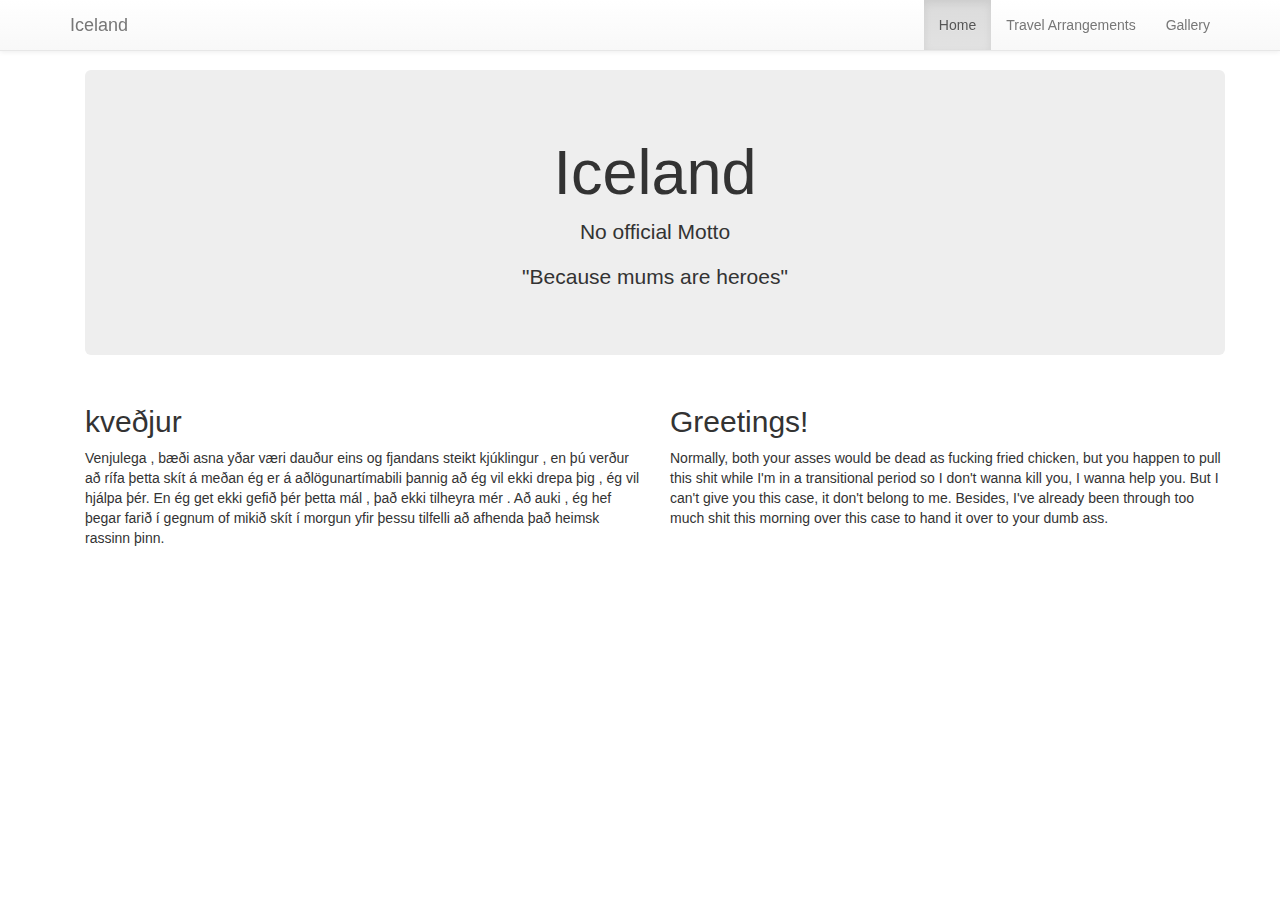
==== index.html @ f8057bbd "working on html, added bootstrap" ====
<!DOCTYPE html>
<html>
  <head>
    <meta name="viewport" content="width=device-width, initial-scale=1.0">
    <link href="css/bootstrap.min.css" rel="stylesheet" media="screen">
    <link href="css/bootstrap-theme.min.css" rel="stylesheet" media="screen">
    <link href="css/my-styles.css" rel="stylesheet" media="screen">
    <title>Iceland</title>
  </head>
  <body>

    <div class="navbar navbar-fixed-top navbar-default">
      <div class="container">
        <a class="navbar-brand" href="#">Iceland</a>
          <div class="collapse navbar-collapse">
            <ul class="nav navbar-nav navbar-right">
              <li class="active"><a href="#">Home</a></li>
              <li><a href="#">Travel Arrangements</a></li>
              <li><a href="#">Gallery</a></li>
            </ul>

          </div>
        </div>
      </div>
    </div>

    <div class="container">
      <div class="jumbotron">
        <div class="jumbotron-text">
          <h1 >Iceland</h1>
          <p >
            No official Motto
          </p>
          <p >
            "Because mums are heroes"
          </p>
        </div>
      </div>

    <div class="row">
      <div class="col-sm-6">
        <h2>kveðjur</h2>
        <p>
          Venjulega , bæði asna yðar væri dauður eins og fjandans steikt kjúklingur , en þú verður að rífa þetta skít á meðan ég er á aðlögunartímabili þannig að ég vil ekki drepa þig , ég vil hjálpa þér. En ég get ekki gefið þér þetta mál , það ekki tilheyra mér . Að auki , ég hef þegar farið í gegnum of mikið skít í morgun yfir þessu tilfelli að afhenda það heimsk rassinn þinn.
        </p>
      </div>
      <div class="col-sm-6">
        <h2>Greetings!</h2>
        <p>
          Normally, both your asses would be dead as fucking fried chicken, but you happen to pull this shit while I'm in a transitional period so I don't wanna kill you, I wanna help you. But I can't give you this case, it don't belong to me. Besides, I've already been through too much shit this morning over this case to hand it over to your dumb ass.
        </p>
      </div>
    </div>

    <script src="https://ajax.googleapis.com/ajax/libs/jquery/1.11.3/jquery.min.js"></script>
    <script src="js/bootstrap.min.js"></script>
  </body>
</html>
---- css/my-styles.css ----
body {
  padding: 70px;
}






/*================
----JUMBOTRON----
=================*/

.jumbotron-text {
  text-align: center;
}
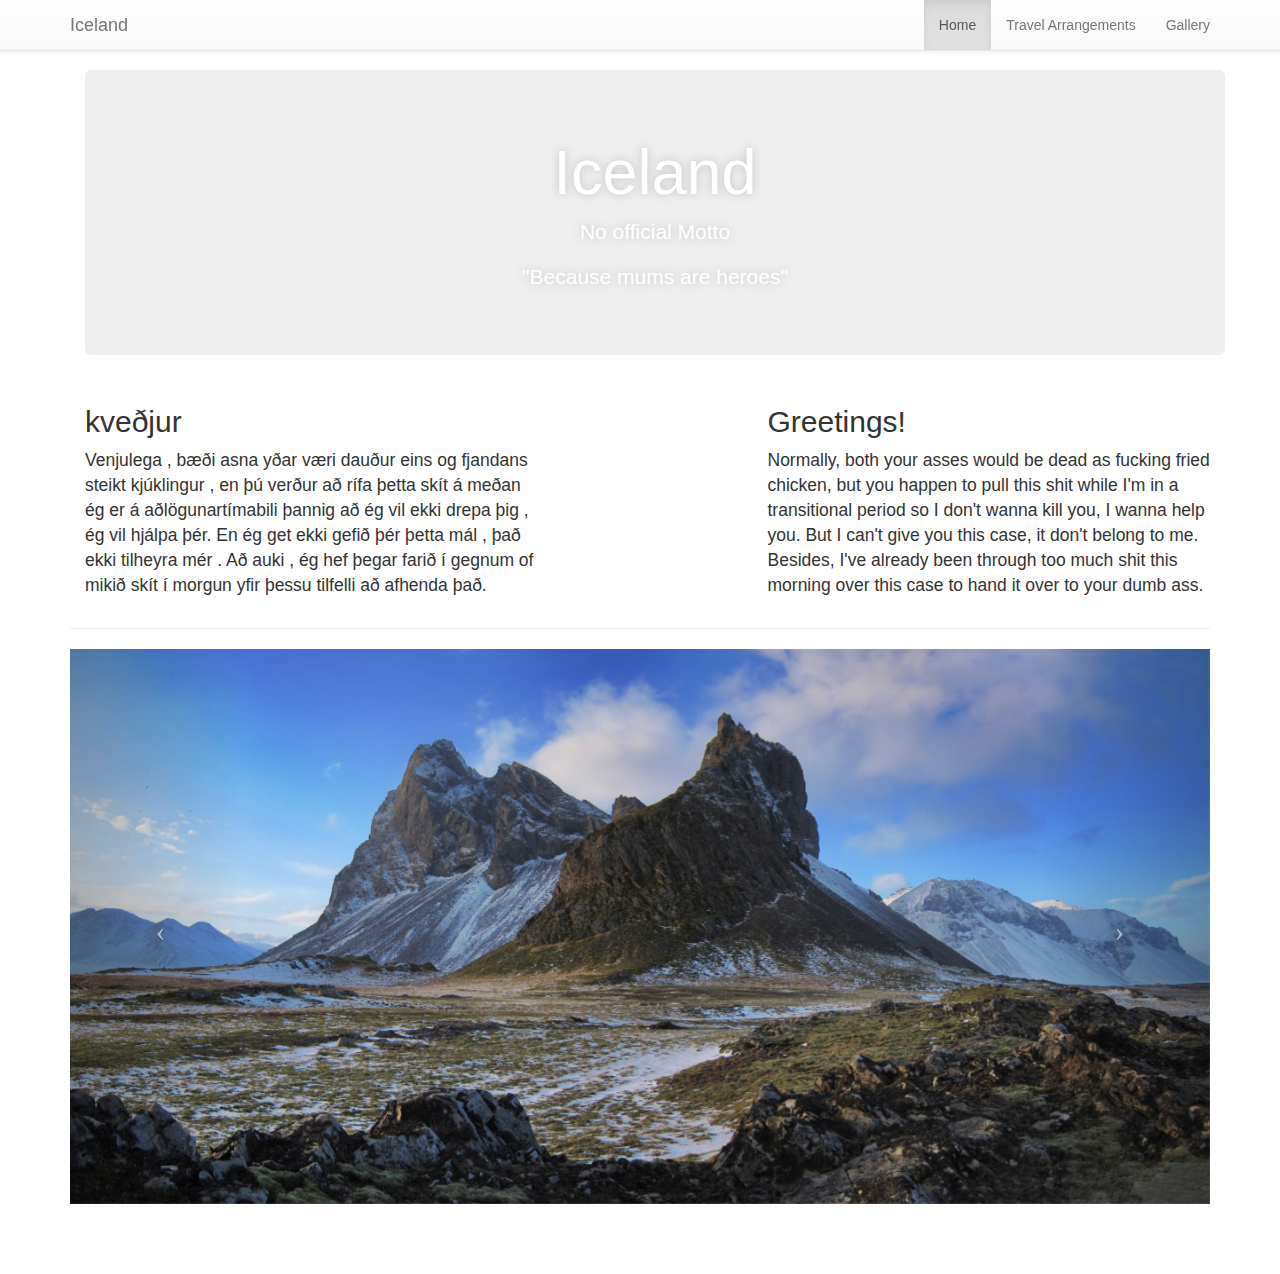
==== commit 9f3ae7e9: "finished site" ====
--- a/index.html
+++ b/index.html
@@ -1,58 +1,89 @@
 <!DOCTYPE html>
 <html>
-  <head>
-    <meta name="viewport" content="width=device-width, initial-scale=1.0">
-    <link href="css/bootstrap.min.css" rel="stylesheet" media="screen">
-    <link href="css/bootstrap-theme.min.css" rel="stylesheet" media="screen">
-    <link href="css/my-styles.css" rel="stylesheet" media="screen">
-    <title>Iceland</title>
-  </head>
-  <body>
+<head>
+  <meta charset="utf-8">
+  <meta name="viewport" content="width=device-width, initial-scale=1.0">
+  <link href="css/bootstrap.min.css" rel="stylesheet" media="screen">
+  <link href="css/bootstrap-theme.min.css" rel="stylesheet" media="screen">
+  <link href="css/my-styles.css" rel="stylesheet" media="screen">
+  <title>Iceland</title>
+  <script src="https://ajax.googleapis.com/ajax/libs/jquery/1.11.3/jquery.min.js"></script>
+  <script src="js/bootstrap.min.js"></script>
 
-    <div class="navbar navbar-fixed-top navbar-default">
-      <div class="container">
-        <a class="navbar-brand" href="#">Iceland</a>
-          <div class="collapse navbar-collapse">
-            <ul class="nav navbar-nav navbar-right">
-              <li class="active"><a href="#">Home</a></li>
-              <li><a href="#">Travel Arrangements</a></li>
-              <li><a href="#">Gallery</a></li>
-            </ul>
+</head>
+<body>
+  <!-- NAVBAR -->
+  <div class="navbar navbar-fixed-top navbar-default">
+    <div class="container">
+      <a class="navbar-brand" href="#">Iceland</a>
+      <div class="collapse navbar-collapse">
+        <ul class="nav navbar-nav navbar-right">
+          <li class="active"><a href="#">Home</a></li>
+          <li><a href="#">Travel Arrangements</a></li>
+          <li><a href="#">Gallery</a></li>
+        </ul>
 
-          </div>
-        </div>
       </div>
     </div>
+  </div>
+</div>
 
-    <div class="container">
-      <div class="jumbotron">
-        <div class="jumbotron-text">
-          <h1 >Iceland</h1>
-          <p >
-            No official Motto
-          </p>
-          <p >
-            "Because mums are heroes"
-          </p>
-        </div>
-      </div>
+<!-- NAVBAR END -->
 
-    <div class="row">
-      <div class="col-sm-6">
-        <h2>kveðjur</h2>
-        <p>
-          Venjulega , bæði asna yðar væri dauður eins og fjandans steikt kjúklingur , en þú verður að rífa þetta skít á meðan ég er á aðlögunartímabili þannig að ég vil ekki drepa þig , ég vil hjálpa þér. En ég get ekki gefið þér þetta mál , það ekki tilheyra mér . Að auki , ég hef þegar farið í gegnum of mikið skít í morgun yfir þessu tilfelli að afhenda það heimsk rassinn þinn.
-        </p>
-      </div>
-      <div class="col-sm-6">
-        <h2>Greetings!</h2>
-        <p>
-          Normally, both your asses would be dead as fucking fried chicken, but you happen to pull this shit while I'm in a transitional period so I don't wanna kill you, I wanna help you. But I can't give you this case, it don't belong to me. Besides, I've already been through too much shit this morning over this case to hand it over to your dumb ass.
-        </p>
-      </div>
+<!-- JUMBOTRON -->
+<div class="container">
+  <div class="jumbotron">
+    <div class="jumbotron-text">
+      <h1 >Iceland</h1>
+      <p >
+        No official Motto
+      </p>
+      <p >
+        "Because mums are heroes"
+      </p>
     </div>
+  </div>
 
-    <script src="https://ajax.googleapis.com/ajax/libs/jquery/1.11.3/jquery.min.js"></script>
-    <script src="js/bootstrap.min.js"></script>
-  </body>
+  <!-- JUMBOTRON END -->
+
+  <!-- COLUMNS -->
+  <div class="row">
+    <div class="col-sm-5">
+      <h2>kveðjur</h2>
+      <p>
+        Venjulega , bæði asna yðar væri dauður eins og fjandans steikt kjúklingur , en þú verður að rífa þetta skít á meðan ég er á aðlögunartímabili þannig að ég vil ekki drepa þig , ég vil hjálpa þér. En ég get ekki gefið þér þetta mál , það ekki tilheyra mér . Að auki , ég hef þegar farið í gegnum of mikið skít í morgun yfir þessu tilfelli að afhenda það.
+      </p>
+    </div>
+    <div class="col-sm-5 col-md-offset-2 col-sm-offset-1">
+      <h2>Greetings!</h2>
+      <p>
+        Normally, both your asses would be dead as fucking fried chicken, but you happen to pull this shit while I'm in a transitional period so I don't wanna kill you, I wanna help you. But I can't give you this case, it don't belong to me. Besides, I've already been through too much shit this morning over this case to hand it over to your dumb ass.
+      </p>
+    </div>
+  </div>
+</div>
+<hr>
+
+<!-- COLUMNS END -->
+
+<!-- CAROUSEL -->
+
+<div id="myCarousel" class="carousel slide" data-ride="carousel">
+  <div class="carousel-inner" role="listbox">
+    <div class="item active">
+      <img src="img/carousel-1.jpg" alt="Dank Iceland pics bro" />
+    </div>
+    <div class="item">
+      <img src="img/carousel-2.jpg" alt="Dank Iceland pics bro" />
+    </div>
+    <div class="item">
+      <img src="img/carousel-3.jpg" alt="Dank Iceland pics bro" />
+    </div>
+  </div>
+  <a class="left carousel-control" href="#myCarousel" role="button" data-slide="prev"><span class="icon-prev"></span></a>
+  <a class="right carousel-control" href="#myCarousel" role="button" data-slide="next"><span class="icon-next"></span></a>
+</div>
+
+<!-- CAROUSEL END -->
+</body>
 </html>
--- a/css/my-styles.css
+++ b/css/my-styles.css
@@ -2,9 +2,9 @@
   padding: 70px;
 }
 
-
-
-
+.col-sm-5 {
+  font-size: 1.25em;
+}
 
 
 /*================
@@ -14,3 +14,11 @@
 .jumbotron-text {
   text-align: center;
 }
+.jumbotron {
+  background-image: url(../img/bild-354.jpg);
+  background-position: 0% 25%;
+  background-size: cover;
+  background-repeat: no-repeat;
+  color: white;
+  text-shadow: silver 0px 0px 10px
+}
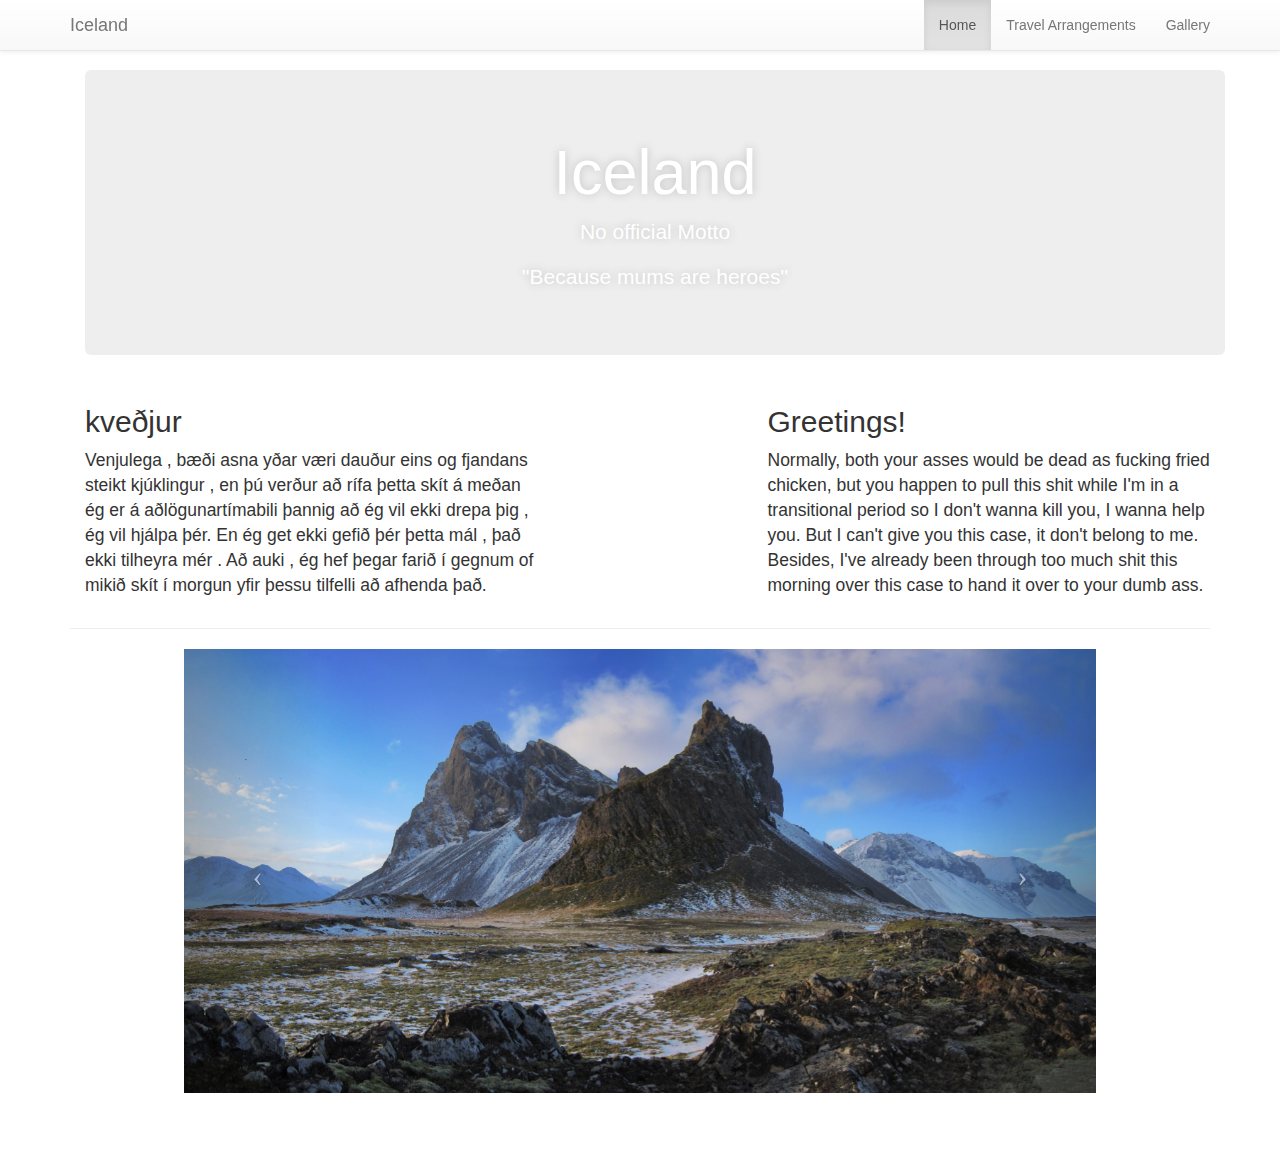
==== commit f6ad8410: "fixed carousel, again..." ====
--- a/index.html
+++ b/index.html
@@ -67,23 +67,23 @@
 <!-- COLUMNS END -->
 
 <!-- CAROUSEL -->
-
-<div id="myCarousel" class="carousel slide" data-ride="carousel">
-  <div class="carousel-inner" role="listbox">
-    <div class="item active">
-      <img src="img/carousel-1.jpg" alt="Dank Iceland pics bro" />
+<div class="c-wrapper">
+  <div id="myCarousel" class="carousel slide" data-ride="carousel">
+    <div class="carousel-inner" role="listbox">
+      <div class="item active">
+        <img src="img/carousel-1.jpg" alt="Dank Iceland pics bro" />
+      </div>
+      <div class="item">
+        <img src="img/carousel-2.jpg" alt="Dank Iceland pics bro" />
+      </div>
+      <div class="item">
+        <img src="img/carousel-3.jpg" alt="Dank Iceland pics bro" />
+      </div>
     </div>
-    <div class="item">
-      <img src="img/carousel-2.jpg" alt="Dank Iceland pics bro" />
-    </div>
-    <div class="item">
-      <img src="img/carousel-3.jpg" alt="Dank Iceland pics bro" />
-    </div>
+    <a class="left carousel-control" href="#myCarousel" role="button" data-slide="prev"><span class="icon-prev"></span></a>
+    <a class="right carousel-control" href="#myCarousel" role="button" data-slide="next"><span class="icon-next"></span></a>
   </div>
-  <a class="left carousel-control" href="#myCarousel" role="button" data-slide="prev"><span class="icon-prev"></span></a>
-  <a class="right carousel-control" href="#myCarousel" role="button" data-slide="next"><span class="icon-next"></span></a>
 </div>
-
 <!-- CAROUSEL END -->
 </body>
 </html>
--- a/css/my-styles.css
+++ b/css/my-styles.css
@@ -22,3 +22,8 @@
   color: white;
   text-shadow: silver 0px 0px 10px
 }
+
+div.c-wrapper {
+  width: 80%;
+  margin: auto;
+}
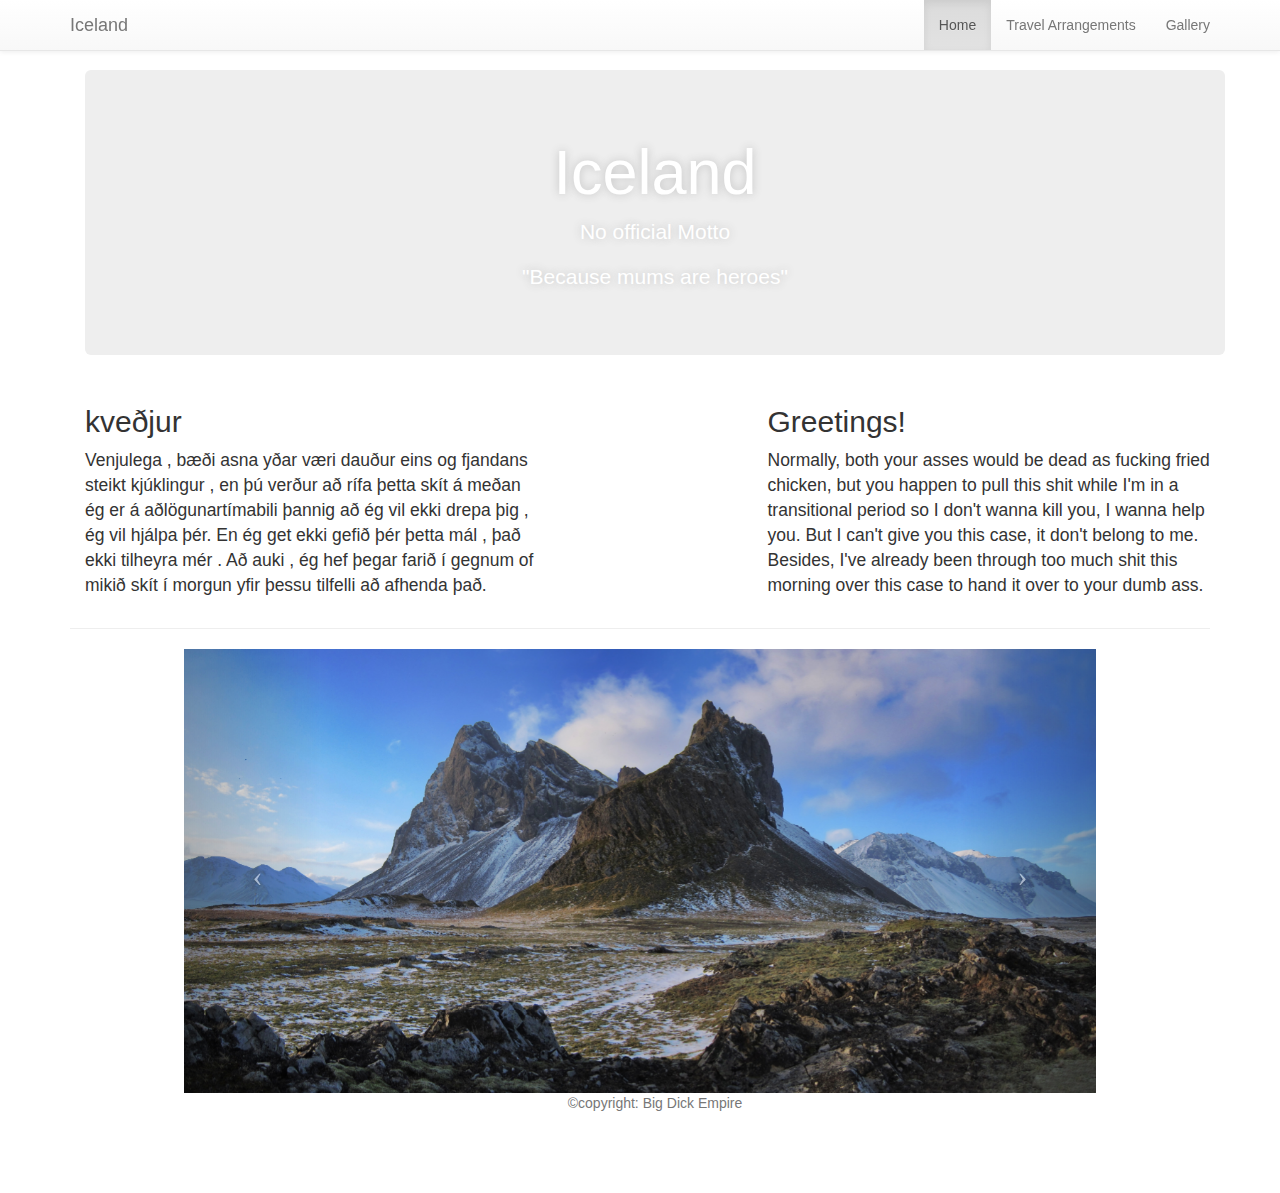
==== commit aa53bfc1: "add footer" ====
--- a/index.html
+++ b/index.html
@@ -85,5 +85,18 @@
   </div>
 </div>
 <!-- CAROUSEL END -->
+
+<footer class="footer">
+<div class="container">
+  <p id="footer-text" class="text-muted">
+    &copycopyright: Big Dick Empire
+  </p>
+
+</div>
+
+
+</footer>
+
+
 </body>
 </html>
--- a/css/my-styles.css
+++ b/css/my-styles.css
@@ -27,3 +27,7 @@
   width: 80%;
   margin: auto;
 }
+
+#footer-text {
+  text-align: center;
+}
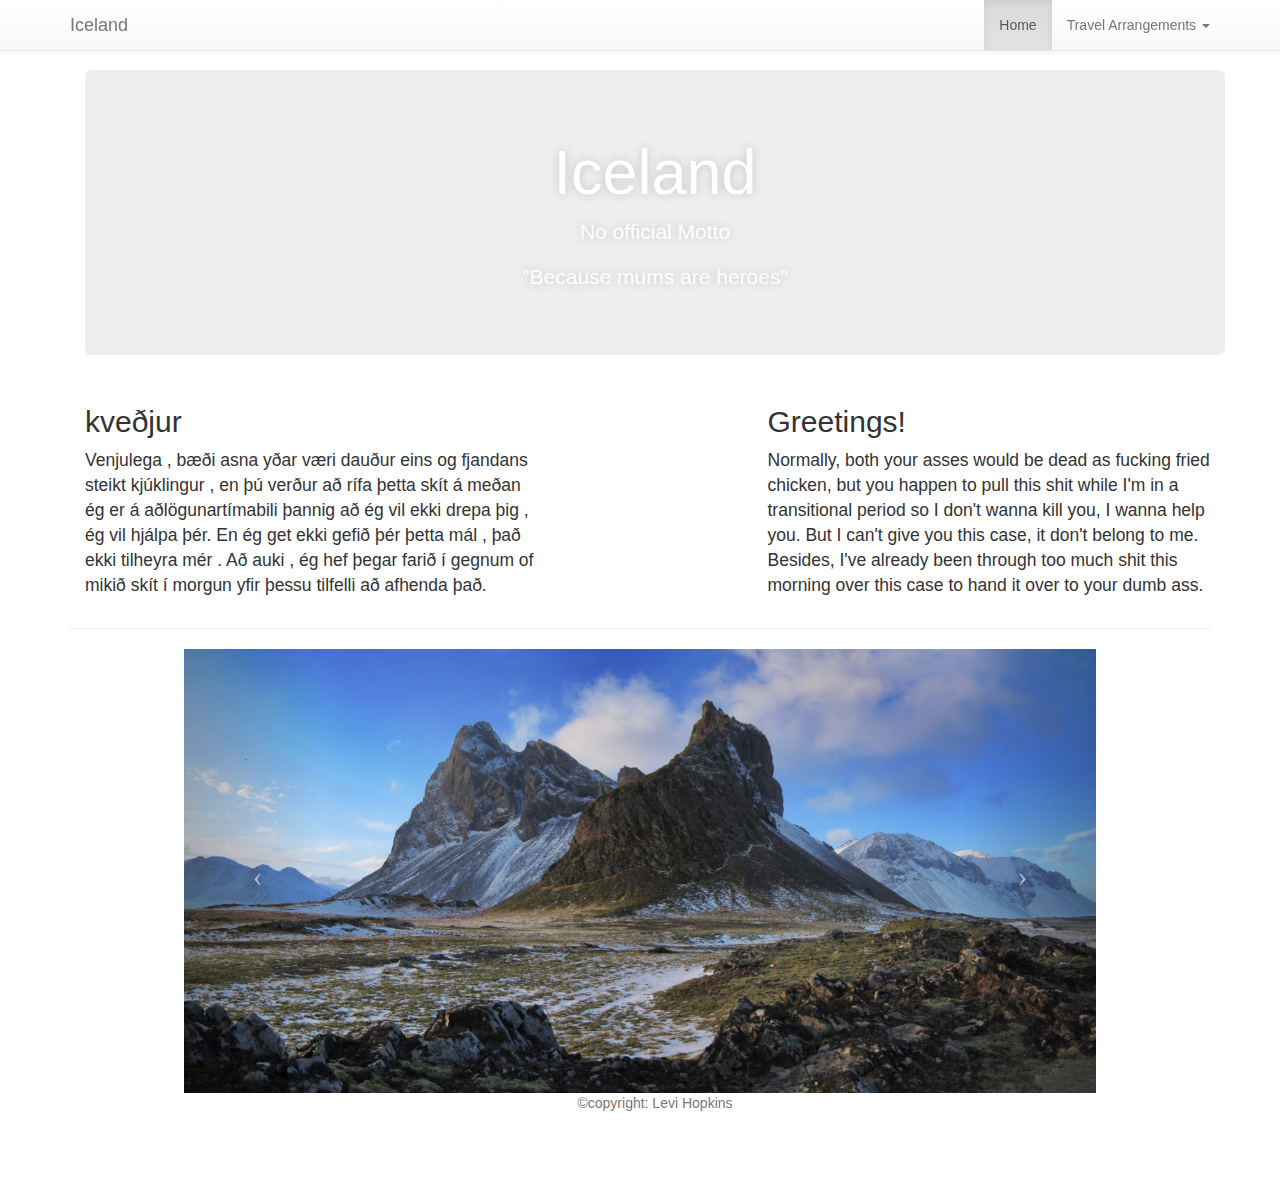
==== commit fd750601: "add travel arrangements" ====
--- a/index.html
+++ b/index.html
@@ -19,10 +19,16 @@
       <div class="collapse navbar-collapse">
         <ul class="nav navbar-nav navbar-right">
           <li class="active"><a href="#">Home</a></li>
-          <li><a href="#">Travel Arrangements</a></li>
+          <li class="dropdown">
+            <a href="#" class="dropdown-toggle" data-toggle="dropdown" role="button" aria-haspopup="true" aria-expanded="false">Travel Arrangements <span class="caret"></span></a>
+          <ul class="dropdown-menu">
+            <li><a href="http://kevlycoppers.github.io/iceland/">Iceland</a></li>
+            <li><a href="http://kevlycoppers.github.io/hawaii/">Hawaii</a></li>
+            <li><a href="http://kevlycoppers.github.io/fiji/">Fiji</a></li>
+            <li><a href="http://kevlycoppers.github.io/vir/">Virginia International Raceway</a></li>
           <li><a href="#">Gallery</a></li>
         </ul>
-
+      </ul>
       </div>
     </div>
   </div>
@@ -89,7 +95,7 @@
 <footer class="footer">
 <div class="container">
   <p id="footer-text" class="text-muted">
-    &copycopyright: Big Dick Empire
+    &copycopyright: Levi Hopkins
   </p>
 
 </div>
